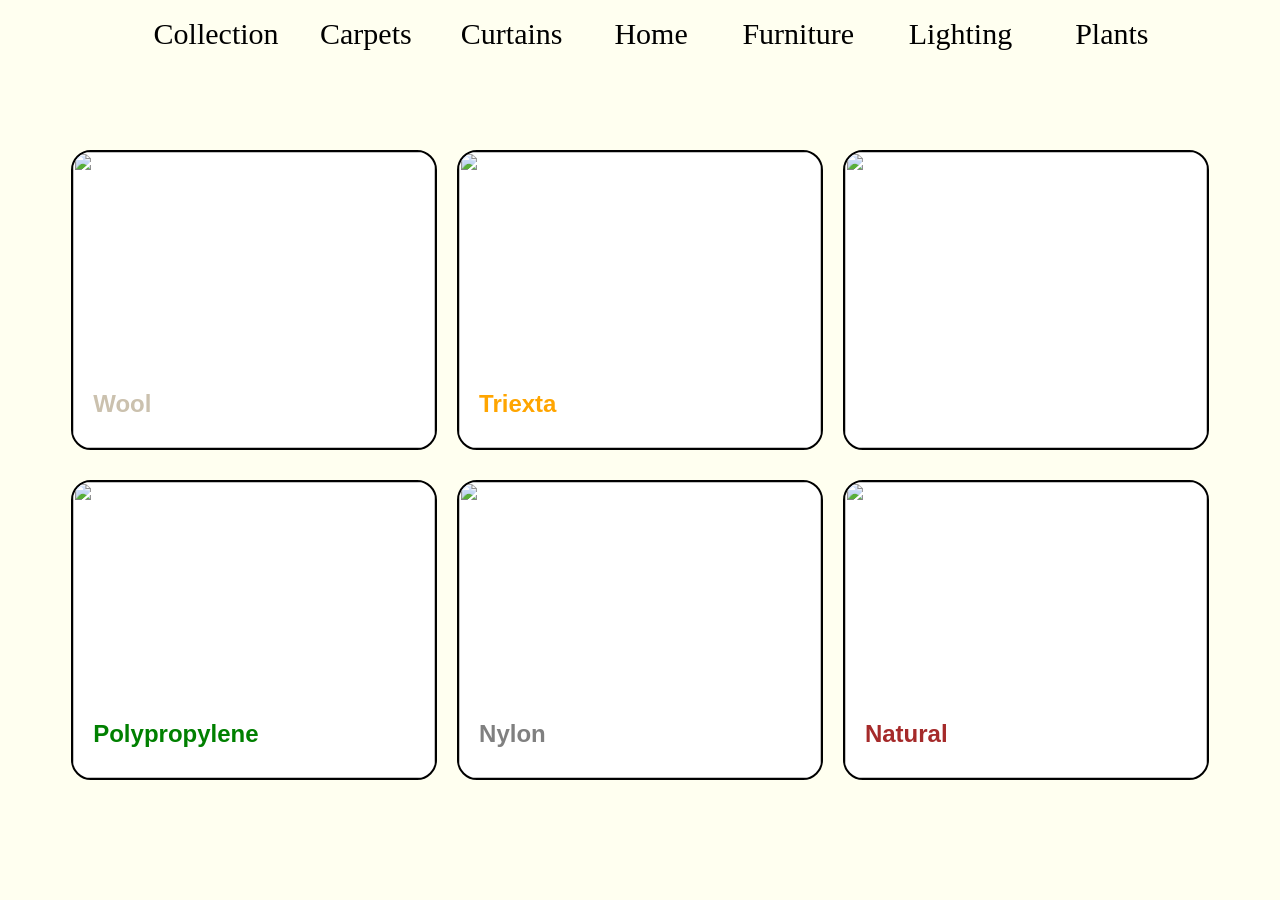
==== carpets.html @ a1e5c646 "Add files via upload" ====
<html>

<head>
  <title>Carpets</title>
  <link rel="stylesheet" href="carpets.css">
</head>

<body>

    <div id='headb'></div>
    <div id='collection'><p onclick="window.location.href='collection.html'">Collection</p></div>
    <div id='carpets'><p onclick="window.location.href='carpets.html'">Carpets</p></div>
    <div id='curtains'><p onclick="window.location.href='curtains.html'">Curtains</p></div>
    <div id='home'><p onclick="window.location.href='0203.html'">Home</p></div>
    <div id='furniture'><p onclick="window.location.href='furniture.html'">Furniture</p></div>
    <div id='lighting'><p onclick="window.location.href='lighting.html'">Lighting</p></div>
    <div id='plants'><p onclick="window.location.href='Plants.html'">Plants</p></div>
    <div class="main-grid">

    	<div class="itemone">
    <div class="card objone" onclick="window.location.href='product.html?item=wool'">
        <img id='veg' src="/Users/easonlin/Desktop/KAS/G12/CS/images/wc.jpg"></img>
        <h2 style="color: #CBC1AE">Wool</h2>
    </div>
    <div class="card objtwo" onclick="window.location.href='product.html?item=triexta'">
        <img id='veg' src="/Users/easonlin/Desktop/KAS/G12/CS/images/tc.jpg"></img>
        <h2 style="color: orange">Triexta</h2>
    </div>
    <div class="card objthree" onclick="window.location.href='product.html?item=polyester'">
        <img id='veg' src="/Users/easonlin/Desktop/KAS/G12/CS/images/poc.jpg"></img>
        <h2 style="color: white">Polyester</h2>
    </div>
</div>

<div class="itemtwo">
    <div class="card objfour" onclick="window.location.href='product.html?item=polypropylene'">
        <img id='veg' src="/Users/easonlin/Desktop/KAS/G12/CS/images/pc.jpeg"></img>
        <h2 style="color: green">Polypropylene</h2>
    </div>
    <div class="card objfive" onclick="window.location.href='product.html?item=nylon'">
        <img id='veg' src="/Users/easonlin/Desktop/KAS/G12/CS/images/nc.jpg"></img>
        <h2 style="color: gray">Nylon</h2>
    </div>
    <div class="card objsix" onclick="window.location.href='product.html?item=natural'">
        <img id='veg' src="/Users/easonlin/Desktop/KAS/G12/CS/images/natc.jpg"></img>
        <h2 style="color: brown">Natural</h2>
    </div>
</div>

    </div>

</body>

</html>
---- carpets.css ----
#headborder{
  position: absolute;
  top: -1%;
  left: -10%;
  width: 110%;
  height: 70px;
  border: 1px solid black;
}
body{
    background-color: #FFFFF0;
}

#collection{
  font-size: 30px;
  z-index: 2;
  position: absolute;
  left: 12%;
  top: -1.5%;
}

#carpets{
  font-size: 30px;
  z-index: 2;
  position: absolute;
  left: 25%;
  top: -1.5%;
}

#curtains{
  font-size: 30px;
  z-index: 2;
  position: absolute;
  left: 36%;
  top: -1.5%;
}

#home{
  font-size: 30px;
  z-index: 2;
  position: absolute;
  left: 48%;
  top: -1.5%;
}

#furniture{
  font-size: 30px;
  z-index: 2;
  position: absolute;
  left: 58%;
  top: -1.5%;
}

#lighting{
  font-size: 30px;
  z-index: 2;
  position: absolute;
  left: 71%;
  top: -1.5%;
}

#plants{
  font-size: 30px;
  z-index: 2;
  position: absolute;
  left: 84%;
  top: -1.5%;
}

#background{
    position: relative;
    left: -5%;
    top: -5%;
    z-index: 1;
    height: 110%;
    width: 110%;
    display: flex;
}

.main-grid {
    position: relative;
    top: 120px;
    width: 90%;
    margin: 0 auto;
    font-family: sans-serif;
}

.itemone {
    display: flex;
    justify-content: space-between;
    margin-top: 30px;
    height: 300px;
    gap: 20px;
    z-index: 2;
}

.itemtwo {
    display: flex;
    justify-content: space-between;
    margin-top: 30px;
    height: 300px;
    gap: 20px;
    z-index: 2;
}

.card {
    border: 2px solid black;
    border-radius: 20px;
    flex: 1; 
    position: relative;
    overflow: hidden;
    cursor: pointer;
    background: white;
    display: flex;
    align-items: center;
    justify-content: center;
}

.card h2 {
    position: absolute;
    bottom: 10px;
    left: 20px;
    z-index: 10;
}

#veg{
    position: relative;
    height: 100%;
    width: 100%;
    overflow: hidden;
}
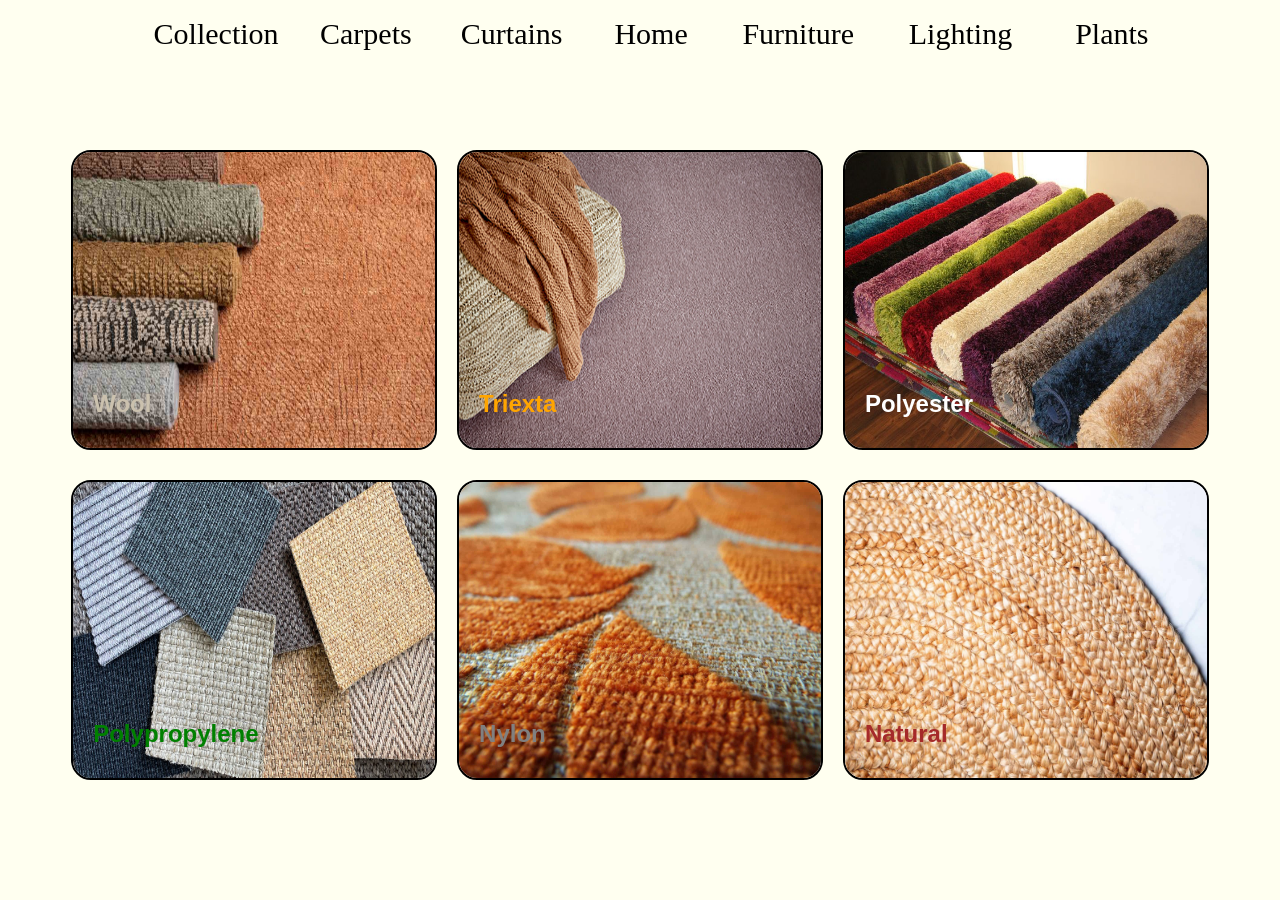
==== commit dea8def2: "Update carpets.html" ====
--- a/carpets.html
+++ b/carpets.html
@@ -11,7 +11,7 @@
     <div id='collection'><p onclick="window.location.href='collection.html'">Collection</p></div>
     <div id='carpets'><p onclick="window.location.href='carpets.html'">Carpets</p></div>
     <div id='curtains'><p onclick="window.location.href='curtains.html'">Curtains</p></div>
-    <div id='home'><p onclick="window.location.href='0203.html'">Home</p></div>
+    <div id='home'><p onclick="window.location.href='index.html'">Home</p></div>
     <div id='furniture'><p onclick="window.location.href='furniture.html'">Furniture</p></div>
     <div id='lighting'><p onclick="window.location.href='lighting.html'">Lighting</p></div>
     <div id='plants'><p onclick="window.location.href='Plants.html'">Plants</p></div>
@@ -19,30 +19,30 @@
 
     	<div class="itemone">
     <div class="card objone" onclick="window.location.href='product.html?item=wool'">
-        <img id='veg' src="/Users/easonlin/Desktop/KAS/G12/CS/images/wc.jpg"></img>
+        <img id='veg' src="images/wc.jpg"></img>
         <h2 style="color: #CBC1AE">Wool</h2>
     </div>
     <div class="card objtwo" onclick="window.location.href='product.html?item=triexta'">
-        <img id='veg' src="/Users/easonlin/Desktop/KAS/G12/CS/images/tc.jpg"></img>
+        <img id='veg' src="images/tc.jpg"></img>
         <h2 style="color: orange">Triexta</h2>
     </div>
     <div class="card objthree" onclick="window.location.href='product.html?item=polyester'">
-        <img id='veg' src="/Users/easonlin/Desktop/KAS/G12/CS/images/poc.jpg"></img>
+        <img id='veg' src="images/poc.jpg"></img>
         <h2 style="color: white">Polyester</h2>
     </div>
 </div>
 
 <div class="itemtwo">
     <div class="card objfour" onclick="window.location.href='product.html?item=polypropylene'">
-        <img id='veg' src="/Users/easonlin/Desktop/KAS/G12/CS/images/pc.jpeg"></img>
+        <img id='veg' src="images/pc.jpeg"></img>
         <h2 style="color: green">Polypropylene</h2>
     </div>
     <div class="card objfive" onclick="window.location.href='product.html?item=nylon'">
-        <img id='veg' src="/Users/easonlin/Desktop/KAS/G12/CS/images/nc.jpg"></img>
+        <img id='veg' src="images/nc.jpg"></img>
         <h2 style="color: gray">Nylon</h2>
     </div>
     <div class="card objsix" onclick="window.location.href='product.html?item=natural'">
-        <img id='veg' src="/Users/easonlin/Desktop/KAS/G12/CS/images/natc.jpg"></img>
+        <img id='veg' src="images/natc.jpg"></img>
         <h2 style="color: brown">Natural</h2>
     </div>
 </div>
@@ -51,4 +51,4 @@
 
 </body>
 
-</html>+</html>
